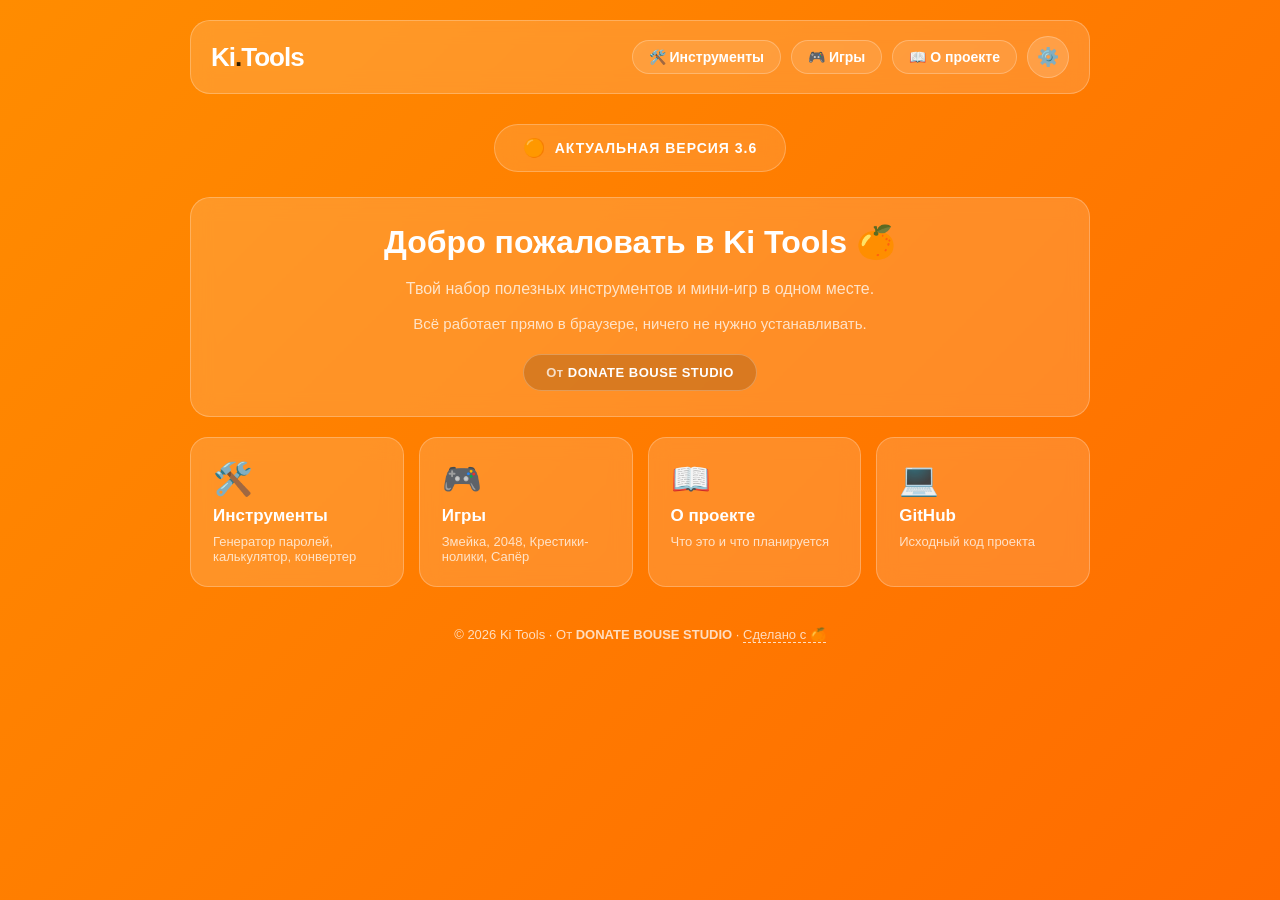
==== index.html @ 48af8087 "Update index.html" ====
<!DOCTYPE html>
<html lang="ru">
<head>
    <meta charset="UTF-8">
    <meta name="viewport" content="width=device-width, initial-scale=1.0">
    <title>Ki Tools — Полезные инструменты и игры</title>
    <link rel="icon" type="image/svg+xml" href="favicon.svg">
    <link rel="apple-touch-icon" href="icon-192.png">
    <link rel="manifest" href="manifest.json">
    <meta name="theme-color" content="#FF8C00">
    <meta name="description" content="Ki Tools — полезные инструменты и мини-игры в одном месте. От DONATE BOUSE STUDIO.">
    <link rel="stylesheet" href="style.css?v=5">
    <style>
        .studio-badge {
            display: inline-block;
            margin-top: 18px;
            padding: 10px 22px;
            border-radius: 50px;
            background: rgba(0, 0, 0, 0.15);
            border: 1px solid var(--card-border);
            font-size: 13px;
            font-weight: 600;
            letter-spacing: 0.5px;
            color: var(--text-dim);
        }
        .studio-badge strong { color: var(--text); font-weight: 800; }
        .install-btn {
            display: none;
            margin-top: 15px;
            padding: 12px 26px;
            border-radius: 50px;
            border: none;
            background: var(--primary);
            color: #fff;
            font-size: 15px;
            font-weight: 700;
            cursor: pointer;
            transition: background 0.3s, transform 0.3s;
            font-family: inherit;
        }
        .install-btn:hover { background: var(--primary-dark); transform: translateY(-2px); }
        .install-btn.show { display: inline-block; }

        .version-badge {
            display: flex;
            align-items: center;
            justify-content: center;
            gap: 10px;
            margin: 0 auto 25px;
            padding: 12px 28px;
            border-radius: 50px;
            background: rgba(255, 255, 255, 0.12);
            border: 1px solid var(--card-border);
            backdrop-filter: blur(10px);
            width: fit-content;
            animation: versionAppear 0.8s ease-out, versionPulse 2.5s ease-in-out 0.8s infinite;
            position: relative;
            overflow: hidden;
        }
        .version-badge::before {
            content: '';
            position: absolute;
            top: 0; left: -100%; width: 100%; height: 100%;
            background: linear-gradient(90deg, transparent, rgba(255,255,255,0.3), transparent);
            animation: versionShine 3s ease-in-out infinite;
        }
        .version-dot { font-size: 18px; animation: dotBounce 1.5s ease-in-out infinite; }
        .version-text {
            font-size: 14px; font-weight: 700; letter-spacing: 1px;
            text-transform: uppercase; color: var(--text);
            animation: textGlow 2.5s ease-in-out infinite;
        }
        @keyframes versionAppear { from { opacity: 0; transform: translateY(-20px) scale(0.9); } to { opacity: 1; transform: translateY(0) scale(1); } }
        @keyframes versionPulse { 0%, 100% { box-shadow: 0 0 0 rgba(255, 140, 0, 0); transform: scale(1); } 50% { box-shadow: 0 0 25px rgba(255, 140, 0, 0.4); transform: scale(1.03); } }
        @keyframes versionShine { 0% { left: -100%; } 50%, 100% { left: 100%; } }
        @keyframes dotBounce { 0%, 100% { transform: translateY(0) scale(1); } 50% { transform: translateY(-4px) scale(1.15); } }
        @keyframes textGlow { 0%, 100% { text-shadow: 0 0 0 rgba(255, 140, 0, 0); } 50% { text-shadow: 0 0 15px rgba(255, 140, 0, 0.6); } }

        @keyframes bounce { from { transform: translateY(0) scale(1); } to { transform: translateY(-15px) scale(1.1); } }
        #easterEggTrigger:hover { color: var(--primary); border-bottom-color: var(--primary) !important; }
        @keyframes confettiFall { 0% { transform: translateY(0) rotate(0deg); opacity: 1; } 100% { transform: translateY(100vh) rotate(720deg); opacity: 0; } }
    </style>
</head>
<body>
    <div class="aquarium">
        <div class="fish">🐠</div>
        <div class="fish">🐟</div>
        <div class="fish">🐡</div>
        <div class="fish">🦈</div>
        <div class="fish">🐠</div>
        <div class="fish">🐟</div>
        <div class="bubble-fish"></div>
        <div class="bubble-fish"></div>
        <div class="bubble-fish"></div>
        <div class="bubble-fish"></div>
        <div class="bubble-fish"></div>
        <div class="bubble-fish"></div>
    </div>

    <!-- Nyan Cat (виден только в теме Nyan) -->
    <div class="nyan-cat-anim">🐱</div>
    <div class="nyan-cat-anim">🌈</div>
    <div class="nyan-cat-anim">🐱</div>
    <div class="nyan-cat-anim">🌈</div>

    <header class="header">
        <a href="index.html" class="logo">Ki<span>.</span>Tools</a>
        <nav class="nav">
            <a href="tools.html">🛠️ Инструменты</a>
            <a href="game.html">🎮 Игры</a>
            <a href="site.html">📖 О проекте</a>
            <button class="settings-btn" onclick="openSettings()">⚙️</button>
        </nav>
    </header>

    <div class="container">
        <div class="version-badge">
            <span class="version-dot">🟠</span>
            <span class="version-text">Актуальная версия 3.6</span>
        </div>

        <div class="card" style="text-align: center;">
            <h2 style="font-size: 32px; margin-bottom: 15px;">Добро пожаловать в Ki Tools 🍊</h2>
            <p style="font-size: 16px; margin-bottom: 10px;">Твой набор полезных инструментов и мини-игр в одном месте.</p>
            <p>Всё работает прямо в браузере, ничего не нужно устанавливать.</p>
            <div class="studio-badge">От <strong>DONATE BOUSE STUDIO</strong></div>
            <br>
            <button class="install-btn" id="installBtn" onclick="installApp()">📲 Установить приложение</button>
        </div>

        <div class="grid">
            <a href="tools.html" class="tile">
                <span class="tile-icon">🛠️</span>
                <span class="tile-title">Инструменты</span>
                <span class="tile-desc">Генератор паролей, калькулятор, конвертер</span>
            </a>
            <a href="game.html" class="tile">
                <span class="tile-icon">🎮</span>
                <span class="tile-title">Игры</span>
                <span class="tile-desc">Змейка, 2048, Крестики-нолики, Сапёр</span>
            </a>
            <a href="site.html" class="tile">
                <span class="tile-icon">📖</span>
                <span class="tile-title">О проекте</span>
                <span class="tile-desc">Что это и что планируется</span>
            </a>
            <a href="https://github.com/dazhisuper0-create" class="tile">
                <span class="tile-icon">💻</span>
                <span class="tile-title">GitHub</span>
                <span class="tile-desc">Исходный код проекта</span>
            </a>
        </div>
    </div>

    <footer class="footer">
        <p>© 2026 Ki Tools · От <strong>DONATE BOUSE STUDIO</strong> · <span id="easterEggTrigger" style="cursor: pointer; border-bottom: 1px dashed var(--text-dim);">Сделано с 🍊</span></p>
    </footer>

    <!-- Модальное окно тем -->
    <div class="modal-overlay" id="settingsModal">
        <div class="modal">
            <h2>🎨 Выбери тему</h2>
            <div class="theme-grid">
                <div class="theme-option theme-orange" onclick="setTheme('orange')">🟠 Оранжевая</div>
                <div class="theme-option theme-dark" onclick="setTheme('dark')">⚫ Тёмная</div>
                <div class="theme-option theme-light" onclick="setTheme('light')">⚪ Светлая</div>
                <div class="theme-option theme-blue" onclick="setTheme('blue')">🔵 Синяя</div>
                <div class="theme-option theme-green" onclick="setTheme('green')">🟢 Зелёная</div>
                <div class="theme-option theme-fish" onclick="setTheme('fish')">🐠 Рыбки</div>
                <div class="theme-option theme-red" onclick="setTheme('red')">🔴 Красная</div>
                <div class="theme-option theme-space" onclick="setTheme('space')">🌌 Космос</div>
                <div class="theme-option theme-nyan" onclick="setTheme('nyan')">🐱 Nyan Cat</div>
                <div class="theme-option theme-yellow" onclick="setTheme('yellow')">🟡 Жёлтая</div>
                <div class="theme-option theme-darkred" onclick="setTheme('darkred')">🍷 Тёмно-красная</div>
            </div>
            <button class="close-btn" onclick="closeSettings()">Готово</button>
        </div>
    </div>

    <!-- Пасхалка: ввод кода -->
    <div class="modal-overlay" id="easterEggModal">
        <div class="modal" style="text-align: center;">
            <h2>🔐 Секретный код</h2>
            <p style="font-size: 14px; color: var(--text-dim); margin-bottom: 15px;">Введи код, чтобы открыть секрет</p>
            <input type="text" id="easterEggInput" placeholder="Введи код..."
                style="width: 100%; padding: 14px 18px; border-radius: 12px; border: 2px solid var(--card-border); background: rgba(255,255,255,0.1); color: var(--text); font-size: 16px; font-family: inherit; outline: none; text-align: center; margin-bottom: 15px;"
                onkeydown="if(event.key==='Enter') checkEasterEgg()">
            <div class="btn-row" style="justify-content: center;">
                <button class="btn" onclick="checkEasterEgg()">Открыть</button>
                <button class="btn btn-secondary" onclick="closeEasterEgg()">Отмена</button>
            </div>
            <p id="easterEggError" style="font-size: 13px; color: #FF5252; margin-top: 10px; display: none;">❌ Неверный код. Попробуй ещё!</p>
        </div>
    </div>

    <!-- Пасхалка: секретное сообщение -->
    <div class="modal-overlay" id="secretModal">
        <div class="modal" style="text-align: center;">
            <div style="font-size: 64px; margin-bottom: 15px; animation: bounce 0.8s infinite alternate;">🎉</div>
            <h2 style="font-size: 28px; margin-bottom: 10px;">Ты нашёл пасхалку!</h2>
            <p style="font-size: 16px; color: var(--text-dim); margin-bottom: 20px;">
                Секретный код: <strong style="color: var(--primary);">SUPER BOOM</strong>
            </p>
            <p style="font-size: 14px; color: var(--text-dim); margin-bottom: 20px;">Ты официально крутой 🍊</p>
            <button class="btn" onclick="closeSecret()">Закрыть</button>
        </div>
    </div>

    <script>
        // ===== ТЕМА =====
        const savedTheme = localStorage.getItem('ki-theme') || 'orange';
        document.documentElement.setAttribute('data-theme', savedTheme);

        function openSettings() {
            document.getElementById('settingsModal').classList.add('active');
            document.querySelectorAll('.theme-option').forEach(opt => {
                opt.classList.remove('active');
                if (opt.classList.contains('theme-' + localStorage.getItem('ki-theme'))) {
                    opt.classList.add('active');
                }
            });
        }
        function closeSettings() { document.getElementById('settingsModal').classList.remove('active'); }
        function setTheme(theme) {
            document.documentElement.setAttribute('data-theme', theme);
            localStorage.setItem('ki-theme', theme);
            document.querySelectorAll('.theme-option').forEach(opt => opt.classList.remove('active'));
            if (event && event.target) event.target.classList.add('active');
        }
        document.getElementById('settingsModal').addEventListener('click', function(e) {
            if (e.target === this) closeSettings();
        });

        // ===== PWA УСТАНОВКА =====
        let deferredPrompt;
        const installBtn = document.getElementById('installBtn');
        window.addEventListener('beforeinstallprompt', (e) => {
            e.preventDefault();
            deferredPrompt = e;
            installBtn.classList.add('show');
        });
        function installApp() {
            if (deferredPrompt) {
                deferredPrompt.prompt();
                deferredPrompt.userChoice.then((choice) => {
                    if (choice.outcome === 'accepted') installBtn.classList.remove('show');
                    deferredPrompt = null;
                });
            }
        }
        window.addEventListener('appinstalled', () => installBtn.classList.remove('show'));

        if ('serviceWorker' in navigator) {
            navigator.serviceWorker.register('sw.js').catch(() => {});
        }

        // ===== ПАСХАЛКА =====
        const easterEggModal = document.getElementById('easterEggModal');
        const secretModal = document.getElementById('secretModal');
        const easterEggInput = document.getElementById('easterEggInput');
        const easterEggError = document.getElementById('easterEggError');

        document.getElementById('easterEggTrigger').addEventListener('click', () => {
            easterEggModal.classList.add('active');
            easterEggInput.value = '';
            easterEggError.style.display = 'none';
            setTimeout(() => easterEggInput.focus(), 100);
        });

        function checkEasterEgg() {
            const code = easterEggInput.value.trim().toLowerCase().replace(/\s+/g, ' ');
            if (code === 'super boom') {
                easterEggModal.classList.remove('active');
                secretModal.classList.add('active');
                fireConfetti();
                setTimeout(() => {
                    document.documentElement.setAttribute('data-theme', 'secret');
                    localStorage.setItem('ki-theme', 'secret');
                }, 500);
            } else {
                easterEggError.style.display = 'block';
                easterEggInput.value = '';
                easterEggInput.focus();
            }
        }

        function closeEasterEgg() { easterEggModal.classList.remove('active'); }
        function closeSecret() { secretModal.classList.remove('active'); }

        easterEggModal.addEventListener('click', function(e) { if (e.target === this) closeEasterEgg(); });
        secretModal.addEventListener('click', function(e) { if (e.target === this) closeSecret(); });

        function fireConfetti() {
            const colors = ['#FF8C00', '#FFD700', '#FF3B30', '#4CAF50', '#2196F3', '#9C27B0', '#FF69B4'];
            for (let i = 0; i < 60; i++) {
                const confetti = document.createElement('div');
                confetti.style.cssText = `
                    position: fixed; top: -20px; left: ${Math.random() * 100}%;
                    width: ${8 + Math.random() * 8}px; height: ${8 + Math.random() * 8}px;
                    background: ${colors[Math.floor(Math.random() * colors.length)]};
                    border-radius: ${Math.random() > 0.5 ? '50%' : '2px'};
                    z-index: 9999; pointer-events: none;
                    animation: confettiFall ${2 + Math.random() * 2}s linear forwards;
                `;
                document.body.appendChild(confetti);
                setTimeout(() => confetti.remove(), 4000);
            }
        }
    </script>
</body>
</html>
---- style.css ----
/* ===== ПЕРЕМЕННЫЕ ТЕМ ===== */
:root {
    --primary: #FF8C00;
    --primary-dark: #E85D00;
    --primary-light: #FFB347;
    --bg: linear-gradient(135deg, #FF8C00 0%, #FF6B00 50%, #E85D00 100%);
    --card-bg: rgba(255, 255, 255, 0.15);
    --card-border: rgba(255, 255, 255, 0.25);
    --text: #FFFFFF;
    --text-dim: rgba(255, 255, 255, 0.75);
    --shadow: rgba(0, 0, 0, 0.2);
    --accent: #2D1B00;
}

[data-theme="dark"] {
    --primary: #FF8C00; --primary-dark: #E85D00; --primary-light: #FFB347;
    --bg: linear-gradient(135deg, #1a1a1a 0%, #0d0d0d 100%);
    --card-bg: rgba(255, 255, 255, 0.08); --card-border: rgba(255, 255, 255, 0.15);
    --text: #FFFFFF; --text-dim: rgba(255, 255, 255, 0.6);
    --shadow: rgba(0, 0, 0, 0.5); --accent: #FF8C00;
}

[data-theme="light"] {
    --primary: #FF8C00; --primary-dark: #E85D00; --primary-light: #FFB347;
    --bg: linear-gradient(135deg, #FFF3E0 0%, #FFE0B2 100%);
    --card-bg: rgba(255, 255, 255, 0.7); --card-border: rgba(255, 140, 0, 0.3);
    --text: #2D1B00; --text-dim: rgba(45, 27, 0, 0.65);
    --shadow: rgba(255, 140, 0, 0.2); --accent: #E85D00;
}

[data-theme="blue"] {
    --primary: #2196F3; --primary-dark: #1769AA; --primary-light: #64B5F6;
    --bg: linear-gradient(135deg, #2196F3 0%, #1769AA 100%);
    --card-bg: rgba(255, 255, 255, 0.15); --card-border: rgba(255, 255, 255, 0.25);
    --text: #FFFFFF; --text-dim: rgba(255, 255, 255, 0.75);
    --shadow: rgba(0, 0, 0, 0.2); --accent: #0D47A1;
}

[data-theme="green"] {
    --primary: #4CAF50; --primary-dark: #388E3C; --primary-light: #81C784;
    --bg: linear-gradient(135deg, #4CAF50 0%, #2E7D32 100%);
    --card-bg: rgba(255, 255, 255, 0.15); --card-border: rgba(255, 255, 255, 0.25);
    --text: #FFFFFF; --text-dim: rgba(255, 255, 255, 0.75);
    --shadow: rgba(0, 0, 0, 0.2); --accent: #1B5E20;
}

[data-theme="fish"] {
    --primary: #00BCD4; --primary-dark: #0097A7; --primary-light: #4DD0E1;
    --bg: linear-gradient(180deg, #006064 0%, #00838F 30%, #00ACC1 70%, #26C6DA 100%);
    --card-bg: rgba(255, 255, 255, 0.12); --card-border: rgba(255, 255, 255, 0.25);
    --text: #FFFFFF; --text-dim: rgba(255, 255, 255, 0.75);
    --shadow: rgba(0, 0, 0, 0.3); --accent: #00E5FF;
}

[data-theme="red"] {
    --primary: #E53935; --primary-dark: #B71C1C; --primary-light: #EF5350;
    --bg: linear-gradient(135deg, #E53935 0%, #B71C1C 100%);
    --card-bg: rgba(255, 255, 255, 0.15); --card-border: rgba(255, 255, 255, 0.25);
    --text: #FFFFFF; --text-dim: rgba(255, 255, 255, 0.75);
    --shadow: rgba(0, 0, 0, 0.25); --accent: #7F0000;
}

[data-theme="space"] {
    --primary: #7C4DFF; --primary-dark: #536DFE; --primary-light: #B388FF;
    --bg: radial-gradient(ellipse at bottom, #1B2735 0%, #090A0F 100%);
    --card-bg: rgba(255, 255, 255, 0.08); --card-border: rgba(255, 255, 255, 0.15);
    --text: #FFFFFF; --text-dim: rgba(255, 255, 255, 0.6);
    --shadow: rgba(0, 0, 0, 0.5); --accent: #B388FF;
}

[data-theme="secret"] {
    --primary: #FF8C00; --primary-dark: #E85D00; --primary-light: #FFB347;
    --bg: url('secret-bg.jpg') center/cover no-repeat fixed;
    --card-bg: rgba(0, 0, 0, 0.5); --card-border: rgba(255, 255, 255, 0.3);
    --text: #FFFFFF; --text-dim: rgba(255, 255, 255, 0.8);
    --shadow: rgba(0, 0, 0, 0.6); --accent: #FFD700;
}

[data-theme="nyan"] {
    --primary: #FF69B4;
    --primary-dark: #E91E63;
    --primary-light: #FFB6C1;
    --bg: linear-gradient(135deg, #1a1a2e 0%, #16213e 50%, #0f3460 100%);
    --card-bg: rgba(255, 255, 255, 0.1);
    --card-border: rgba(255, 105, 180, 0.4);
    --text: #FFFFFF;
    --text-dim: rgba(255, 255, 255, 0.7);
    --shadow: rgba(255, 105, 180, 0.3);
    --accent: #FFD700;
}
[data-theme="yellow"] {
    --primary: #FFC107;
    --primary-dark: #FF8F00;
    --primary-light: #FFE082;
    --bg: linear-gradient(135deg, #FFD54F 0%, #FFC107 50%, #FF8F00 100%);
    --card-bg: rgba(255, 255, 255, 0.25);
    --card-border: rgba(255, 255, 255, 0.4);
    --text: #3E2723;
    --text-dim: rgba(62, 39, 35, 0.75);
    --shadow: rgba(255, 143, 0, 0.3);
    --accent: #E65100;
}
[data-theme="darkred"] {
    --primary: #D32F2F;
    --primary-dark: #8B0000;
    --primary-light: #EF5350;
    --bg: linear-gradient(135deg, #1a0a0a 0%, #2d0f0f 50%, #4a1515 100%);
    --card-bg: rgba(211, 47, 47, 0.12);
    --card-border: rgba(211, 47, 47, 0.35);
    --text: #FFCDD2;
    --text-dim: rgba(255, 205, 210, 0.65);
    --shadow: rgba(139, 0, 0, 0.5);
    --accent: #FF5252;
}
/* ===== БАЗОВЫЕ СТИЛИ ===== */
* {
    margin: 0;
    padding: 0;
    box-sizing: border-box;
    -webkit-tap-highlight-color: transparent;
}

body {
    font-family: -apple-system, BlinkMacSystemFont, 'Segoe UI', Roboto, sans-serif;
    background: var(--bg);
    background-size: 200% 200%;
    animation: gradientShift 12s ease infinite;
    min-height: 100vh;
    color: var(--text);
    padding: 20px;
    transition: background 0.5s ease, color 0.3s ease;
}

@keyframes gradientShift {
    0% { background-position: 0% 50%; }
    50% { background-position: 100% 50%; }
    100% { background-position: 0% 50%; }
}

/* ===== ЗВЁЗДЫ ДЛЯ КОСМОСА ===== */
[data-theme="space"] body::before {
    content: '';
    position: fixed;
    top: 0; left: 0; right: 0; bottom: 0;
    background-image: 
        radial-gradient(2px 2px at 20px 30px, #eee, rgba(0,0,0,0)),
        radial-gradient(2px 2px at 40px 70px, #fff, rgba(0,0,0,0)),
        radial-gradient(1px 1px at 90px 40px, #ddd, rgba(0,0,0,0)),
        radial-gradient(2px 2px at 160px 120px, #fff, rgba(0,0,0,0)),
        radial-gradient(1px 1px at 230px 80px, #eee, rgba(0,0,0,0)),
        radial-gradient(1px 1px at 300px 150px, #fff, rgba(0,0,0,0)),
        radial-gradient(2px 2px at 350px 50px, #ddd, rgba(0,0,0,0));
    background-repeat: repeat;
    background-size: 400px 250px;
    animation: twinkle 4s ease-in-out infinite;
    pointer-events: none;
    z-index: 0;
}

@keyframes twinkle {
    0%, 100% { opacity: 0.6; }
    50% { opacity: 1; }
}

/* ===== ШАПКА ===== */
.header {
    max-width: 900px;
    margin: 0 auto 30px;
    display: flex;
    justify-content: space-between;
    align-items: center;
    padding: 15px 20px;
    background: var(--card-bg);
    backdrop-filter: blur(10px);
    border: 1px solid var(--card-border);
    border-radius: 20px;
    animation: slideDown 0.6s ease-out;
    position: relative;
    z-index: 1;
}

@keyframes slideDown {
    from { opacity: 0; transform: translateY(-20px); }
    to { opacity: 1; transform: translateY(0); }
}

.logo {
    font-size: 26px;
    font-weight: 900;
    letter-spacing: -1px;
    color: var(--text);
    text-decoration: none;
}

.logo span { color: var(--accent); }

.nav {
    display: flex;
    gap: 10px;
    align-items: center;
}

.nav a {
    color: var(--text);
    text-decoration: none;
    font-size: 14px;
    font-weight: 600;
    padding: 8px 16px;
    border-radius: 50px;
    background: rgba(255, 255, 255, 0.1);
    border: 1px solid var(--card-border);
    transition: background 0.3s, transform 0.3s;
}

.nav a:hover {
    background: rgba(255, 255, 255, 0.25);
    transform: translateY(-2px);
}

.settings-btn {
    background: rgba(255, 255, 255, 0.15);
    border: 1px solid var(--card-border);
    color: var(--text);
    font-size: 18px;
    width: 42px;
    height: 42px;
    border-radius: 50%;
    cursor: pointer;
    transition: transform 0.3s, background 0.3s;
    display: flex;
    align-items: center;
    justify-content: center;
}

.settings-btn:hover {
    background: rgba(255, 255, 255, 0.3);
    transform: rotate(45deg);
}

/* ===== МОДАЛЬНОЕ ОКНО ===== */
.modal-overlay {
    display: none;
    position: fixed;
    top: 0; left: 0; right: 0; bottom: 0;
    background: rgba(0, 0, 0, 0.6);
    backdrop-filter: blur(5px);
    z-index: 1000;
    align-items: center;
    justify-content: center;
    padding: 20px;
    animation: fadeIn 0.3s ease;
}

.modal-overlay.active { display: flex; }

@keyframes fadeIn {
    from { opacity: 0; }
    to { opacity: 1; }
}

.modal {
    background: var(--card-bg);
    backdrop-filter: blur(20px);
    border: 1px solid var(--card-border);
    border-radius: 24px;
    padding: 30px;
    max-width: 400px;
    width: 100%;
    animation: popIn 0.4s ease-out;
}

@keyframes popIn {
    from { opacity: 0; transform: scale(0.9); }
    to { opacity: 1; transform: scale(1); }
}

.modal h2 {
    font-size: 22px;
    margin-bottom: 20px;
    text-align: center;
}

.theme-grid {
    display: grid;
    grid-template-columns: repeat(2, 1fr);
    gap: 12px;
    margin-bottom: 20px;
}

.theme-option {
    padding: 15px;
    border-radius: 15px;
    border: 2px solid var(--card-border);
    cursor: pointer;
    text-align: center;
    font-size: 13px;
    font-weight: 600;
    color: #fff;
    transition: transform 0.3s, border-color 0.3s;
}

.theme-option:hover { transform: scale(1.05); }
.theme-option.active { border-color: #fff; border-width: 3px; }

.theme-orange { background: linear-gradient(135deg, #FF8C00, #E85D00); }
.theme-dark { background: linear-gradient(135deg, #2a2a2a, #0d0d0d); }
.theme-light { background: linear-gradient(135deg, #FFF3E0, #FFE0B2); color: #2D1B00; }
.theme-blue { background: linear-gradient(135deg, #2196F3, #1769AA); }
.theme-green { background: linear-gradient(135deg, #4CAF50, #2E7D32); }
.theme-fish { background: linear-gradient(135deg, #00BCD4, #006064); }
.theme-red { background: linear-gradient(135deg, #E53935, #B71C1C); }
.theme-space { background: linear-gradient(135deg, #7C4DFF, #1B2735); }
.theme-nyan { background: linear-gradient(135deg, #FF69B4, #FFD700); color: #1a1a2e; }
.theme-secret { background: linear-gradient(135deg, #FFD700, #FF8C00); color: #2D1B00; }
.theme-yellow { background: linear-gradient(135deg, #FFD54F, #FF8F00); color: #3E2723; }
.theme-darkred { background: linear-gradient(135deg, #D32F2F, #4a1515); }

.close-btn {
    width: 100%;
    padding: 12px;
    border-radius: 50px;
    border: none;
    background: var(--primary);
    color: #fff;
    font-size: 15px;
    font-weight: 600;
    cursor: pointer;
    transition: background 0.3s, transform 0.3s;
}

.close-btn:hover {
    background: var(--primary-dark);
    transform: scale(1.02);
}

/* ===== КОНТЕЙНЕР ===== */
.container {
    max-width: 900px;
    margin: 0 auto;
    position: relative;
    z-index: 1;
}

/* ===== КАРТОЧКИ ===== */
.card {
    background: var(--card-bg);
    backdrop-filter: blur(10px);
    border: 1px solid var(--card-border);
    border-radius: 20px;
    padding: 25px;
    margin-bottom: 20px;
    animation: popIn 0.6s ease-out both;
    transition: transform 0.3s, box-shadow 0.3s;
}

.card:hover {
    transform: translateY(-4px);
    box-shadow: 0 15px 40px var(--shadow);
}

.card h2 {
    font-size: 20px;
    margin-bottom: 12px;
}

.card p {
    font-size: 15px;
    line-height: 1.6;
    color: var(--text-dim);
}

/* ===== СЕТКА ПЛИТОК ===== */
.grid {
    display: grid;
    grid-template-columns: repeat(auto-fill, minmax(200px, 1fr));
    gap: 15px;
    margin-top: 20px;
}

.tile {
    background: var(--card-bg);
    backdrop-filter: blur(10px);
    border: 1px solid var(--card-border);
    border-radius: 18px;
    padding: 22px;
    text-decoration: none;
    color: var(--text);
    transition: transform 0.3s, background 0.3s, box-shadow 0.3s;
    display: flex;
    flex-direction: column;
    gap: 8px;
    animation: popIn 0.6s ease-out both;
}

.tile:hover {
    transform: translateY(-5px) scale(1.02);
    background: rgba(255, 255, 255, 0.25);
    box-shadow: 0 15px 40px var(--shadow);
}

.tile-icon { font-size: 32px; }
.tile-title { font-size: 17px; font-weight: 700; }
.tile-desc { font-size: 13px; color: var(--text-dim); }

/* ===== ФУТЕР ===== */
.footer {
    text-align: center;
    margin-top: 40px;
    font-size: 13px;
    color: var(--text-dim);
    animation: fadeIn 1s ease-out 0.5s both;
    position: relative;
    z-index: 1;
}

.footer a {
    color: var(--text);
    text-decoration: none;
    border-bottom: 1px solid var(--text-dim);
}

/* ===== АКВАРИУМ ===== */
.aquarium {
    display: none;
    position: fixed;
    top: 0; left: 0; right: 0; bottom: 0;
    pointer-events: none;
    overflow: hidden;
    z-index: 0;
}

[data-theme="fish"] .aquarium {
    display: block;
}

.fish {
    position: absolute;
    font-size: 32px;
    opacity: 0.6;
    animation: swim linear infinite;
}

.fish:nth-child(1) { top: 15%; animation-duration: 18s; animation-delay: 0s; font-size: 36px; }
.fish:nth-child(2) { top: 35%; animation-duration: 24s; animation-delay: 3s; font-size: 28px; }
.fish:nth-child(3) { top: 55%; animation-duration: 20s; animation-delay: 6s; font-size: 40px; }
.fish:nth-child(4) { top: 75%; animation-duration: 28s; animation-delay: 2s; font-size: 30px; }
.fish:nth-child(5) { top: 25%; animation-duration: 22s; animation-delay: 8s; font-size: 34px; }
.fish:nth-child(6) { top: 65%; animation-duration: 26s; animation-delay: 5s; font-size: 26px; }

@keyframes swim {
    0% { left: -80px; transform: scaleX(1); }
    49% { transform: scaleX(1); }
    50% { left: 100%; transform: scaleX(-1); }
    99% { transform: scaleX(-1); }
    100% { left: -80px; transform: scaleX(1); }
}

.bubble-fish {
    position: absolute;
    bottom: -30px;
    width: 12px;
    height: 12px;
    border-radius: 50%;
    background: rgba(255, 255, 255, 0.3);
    border: 1px solid rgba(255, 255, 255, 0.5);
    animation: rise linear infinite;
}

.bubble-fish:nth-child(7) { left: 10%; animation-duration: 8s; animation-delay: 0s; }
.bubble-fish:nth-child(8) { left: 25%; animation-duration: 11s; animation-delay: 2s; width: 8px; height: 8px; }
.bubble-fish:nth-child(9) { left: 45%; animation-duration: 9s; animation-delay: 4s; width: 14px; height: 14px; }
.bubble-fish:nth-child(10) { left: 65%; animation-duration: 12s; animation-delay: 1s; }
.bubble-fish:nth-child(11) { left: 80%; animation-duration: 10s; animation-delay: 3s; width: 10px; height: 10px; }
.bubble-fish:nth-child(12) { left: 92%; animation-duration: 13s; animation-delay: 5s; width: 16px; height: 16px; }

@keyframes rise {
    0% { bottom: -30px; opacity: 0; transform: translateX(0); }
    10% { opacity: 0.8; }
    50% { transform: translateX(20px); }
    90% { opacity: 0.8; }
    100% { bottom: 100%; opacity: 0; transform: translateX(-10px); }
}

/* ===== NYAN CAT ===== */
.nyan-cat-anim {
    display: none;
    position: fixed;
    font-size: 32px;
    pointer-events: none;
    z-index: 0;
    animation: nyanFly linear infinite;
    opacity: 0.8;
}

[data-theme="nyan"] .nyan-cat-anim {
    display: block;
}

.nyan-cat-anim:nth-child(1) { top: 15%; animation-duration: 12s; animation-delay: 0s; }
.nyan-cat-anim:nth-child(2) { top: 40%; animation-duration: 16s; animation-delay: 3s; font-size: 24px; }
.nyan-cat-anim:nth-child(3) { top: 65%; animation-duration: 14s; animation-delay: 6s; font-size: 40px; }
.nyan-cat-anim:nth-child(4) { top: 80%; animation-duration: 18s; animation-delay: 1s; font-size: 28px; }

@keyframes nyanFly {
    0% { left: -80px; transform: scaleX(1); }
    49% { transform: scaleX(1); }
    50% { left: 100%; transform: scaleX(-1); }
    99% { transform: scaleX(-1); }
    100% { left: -80px; transform: scaleX(1); }
}

/* ===== АДАПТИВ ===== */
@media (max-width: 600px) {
    body { padding: 15px; }
    .header { padding: 12px 15px; flex-wrap: wrap; gap: 10px; }
    .logo { font-size: 22px; }
    .nav a { font-size: 12px; padding: 6px 12px; }
    .card { padding: 20px; }
    .card h2 { font-size: 17px; }
    .card p { font-size: 14px; }
    .grid { grid-template-columns: repeat(2, 1fr); gap: 10px; }
    .tile { padding: 16px; }
    .tile-icon { font-size: 26px; }
    .tile-title { font-size: 14px; }
    .tile-desc { font-size: 11px; }
    .theme-grid { grid-template-columns: repeat(2, 1fr); }
    .modal { padding: 20px; }
    .fish { font-size: 22px !important; }
}

@media (max-width: 360px) {
    .grid { grid-template-columns: 1fr; }
    .logo { font-size: 20px; }
}
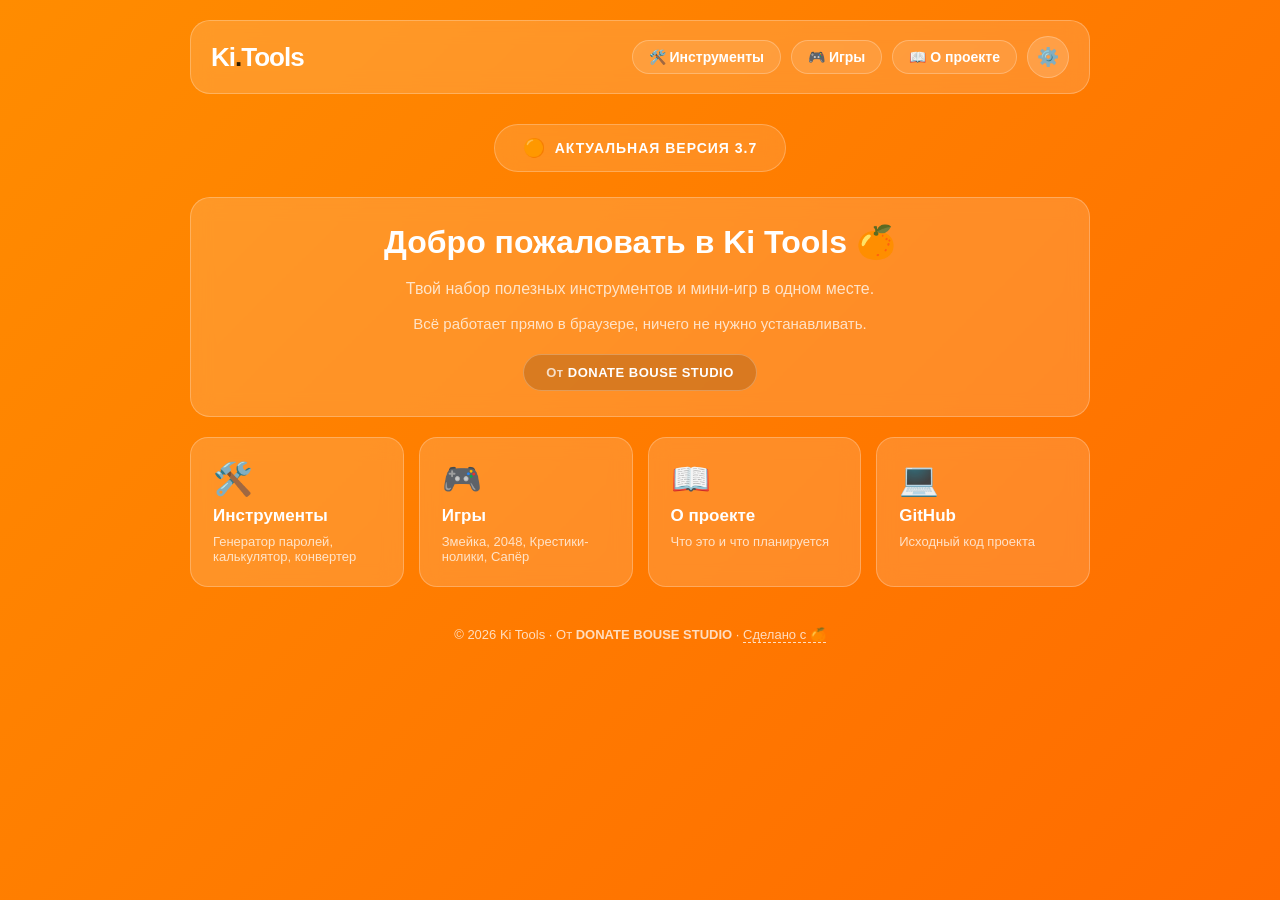
==== commit e03d80af: "Update index.html" ====
--- a/index.html
+++ b/index.html
@@ -116,7 +116,7 @@
     <div class="container">
         <div class="version-badge">
             <span class="version-dot">🟠</span>
-            <span class="version-text">Актуальная версия 3.6</span>
+            <span class="version-text">Актуальная версия 3.7</span>
         </div>
 
         <div class="card" style="text-align: center;">
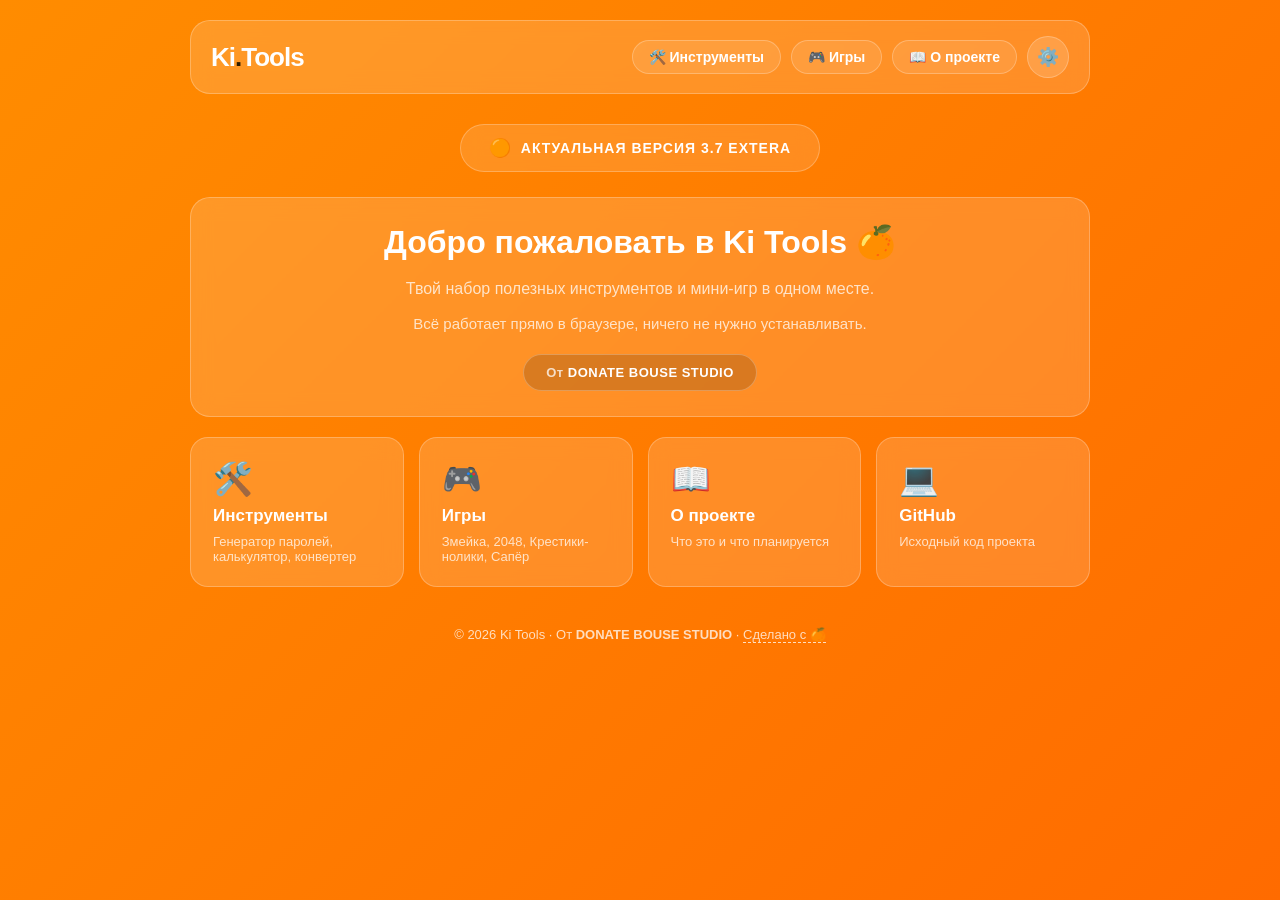
==== commit 6d5d5791: "Update index.html" ====
--- a/index.html
+++ b/index.html
@@ -116,7 +116,7 @@
     <div class="container">
         <div class="version-badge">
             <span class="version-dot">🟠</span>
-            <span class="version-text">Актуальная версия 3.7</span>
+            <span class="version-text">Актуальная версия 3.7 extera</span>
         </div>
 
         <div class="card" style="text-align: center;">
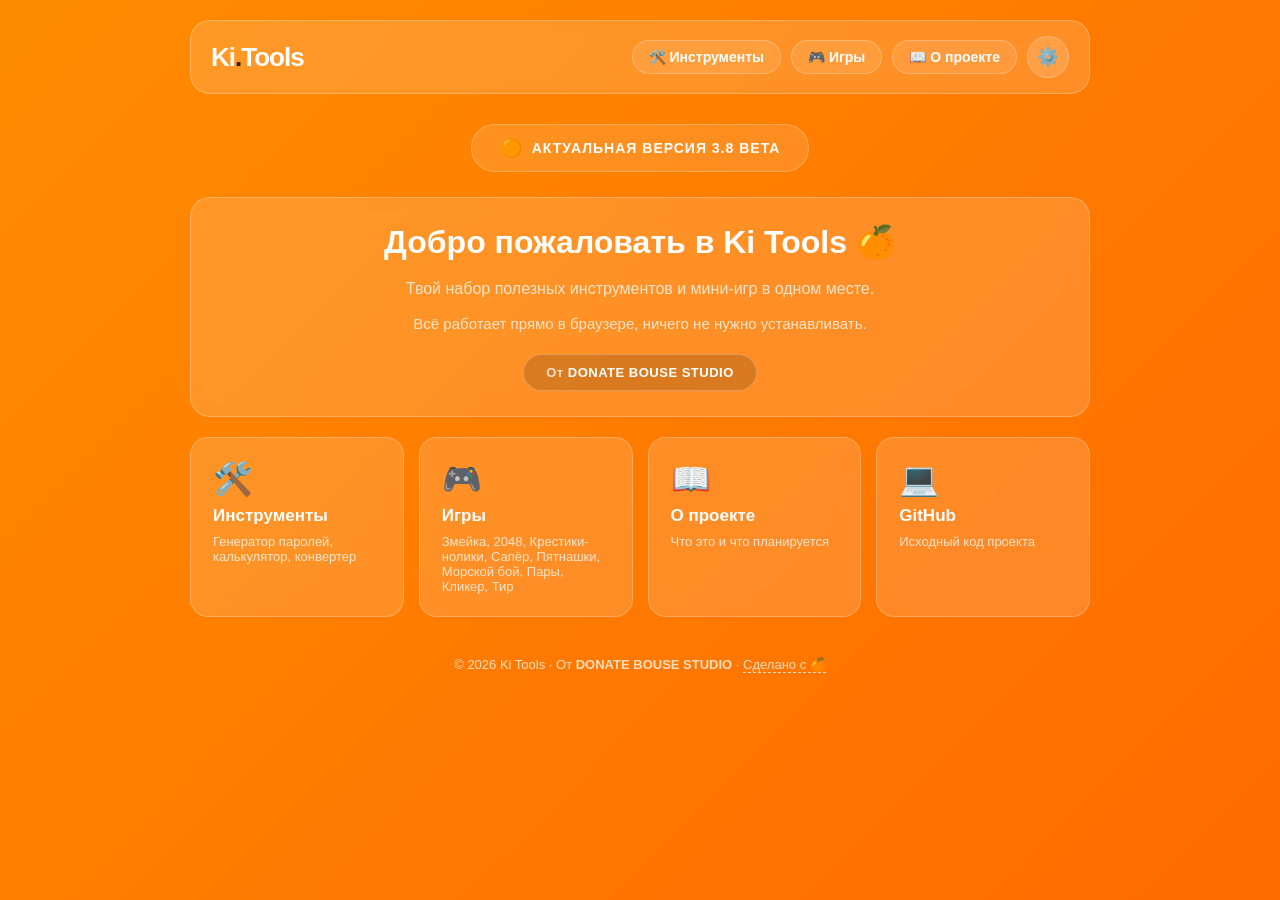
==== commit 1c031e44: "Update index.html" ====
--- a/index.html
+++ b/index.html
@@ -116,7 +116,7 @@
     <div class="container">
         <div class="version-badge">
             <span class="version-dot">🟠</span>
-            <span class="version-text">Актуальная версия 3.7 extera</span>
+            <span class="version-text">Актуальная версия 3.8 beta</span>
         </div>
 
         <div class="card" style="text-align: center;">
@@ -137,7 +137,7 @@
             <a href="game.html" class="tile">
                 <span class="tile-icon">🎮</span>
                 <span class="tile-title">Игры</span>
-                <span class="tile-desc">Змейка, 2048, Крестики-нолики, Сапёр</span>
+                <span class="tile-desc">Змейка, 2048, Крестики-нолики, Сапёр, Пятнашки, Морской бой, Пары, Кликер, Тир</span>
             </a>
             <a href="site.html" class="tile">
                 <span class="tile-icon">📖</span>
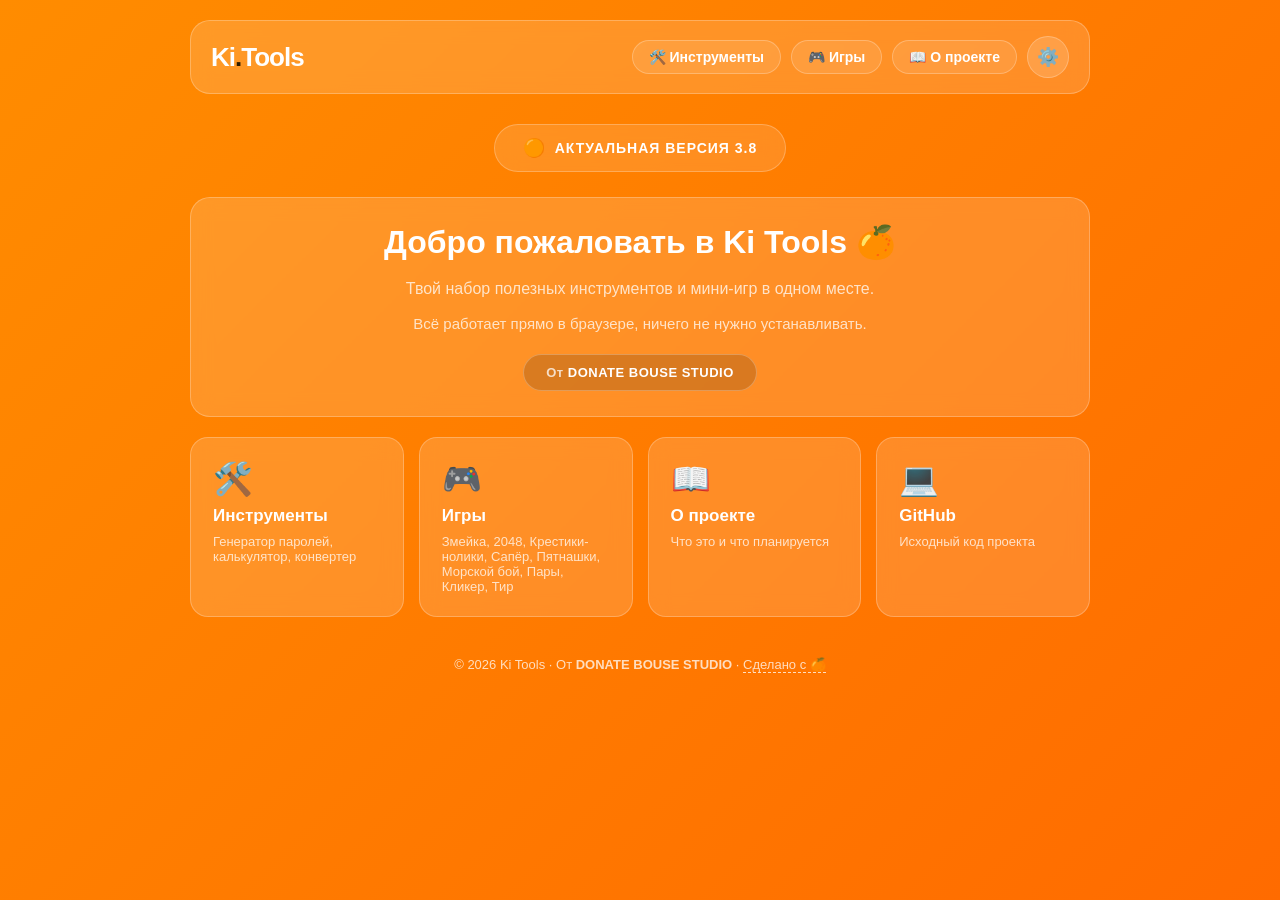
==== commit 7c52e2b9: "Update index.html" ====
--- a/index.html
+++ b/index.html
@@ -116,7 +116,7 @@
     <div class="container">
         <div class="version-badge">
             <span class="version-dot">🟠</span>
-            <span class="version-text">Актуальная версия 3.8 beta</span>
+            <span class="version-text">Актуальная версия 3.8</span>
         </div>
 
         <div class="card" style="text-align: center;">
@@ -172,6 +172,8 @@
                 <div class="theme-option theme-nyan" onclick="setTheme('nyan')">🐱 Nyan Cat</div>
                 <div class="theme-option theme-yellow" onclick="setTheme('yellow')">🟡 Жёлтая</div>
                 <div class="theme-option theme-darkred" onclick="setTheme('darkred')">🍷 Тёмно-красная</div>
+                <div class="theme-option theme-sakura" onclick="setTheme('sakura')">🌸 Сакура</div>
+                <div class="theme-option theme-ice" onclick="setTheme('ice')">❄️ Лёд</div>
             </div>
             <button class="close-btn" onclick="closeSettings()">Готово</button>
         </div>
--- a/style.css
+++ b/style.css
@@ -111,6 +111,31 @@
     --text-dim: rgba(255, 205, 210, 0.65);
     --shadow: rgba(139, 0, 0, 0.5);
     --accent: #FF5252;
+}
+[data-theme="sakura"] {
+    --primary: #F48FB1;
+    --primary-dark: #D81B60;
+    --primary-light: #F8BBD0;
+    --bg: linear-gradient(135deg, #FCE4EC 0%, #F8BBD0 50%, #F48FB1 100%);
+    --card-bg: rgba(255, 255, 255, 0.5);
+    --card-border: rgba(216, 27, 96, 0.3);
+    --text: #4A148C;
+    --text-dim: rgba(74, 20, 140, 0.65);
+    --shadow: rgba(216, 27, 96, 0.2);
+    --accent: #AD1457;
+}
+
+[data-theme="ice"] {
+    --primary: #4FC3F7;
+    --primary-dark: #0277BD;
+    --primary-light: #B3E5FC;
+    --bg: linear-gradient(135deg, #E1F5FE 0%, #B3E5FC 50%, #81D4FA 100%);
+    --card-bg: rgba(255, 255, 255, 0.55);
+    --card-border: rgba(2, 119, 189, 0.3);
+    --text: #01579B;
+    --text-dim: rgba(1, 87, 155, 0.65);
+    --shadow: rgba(2, 119, 189, 0.2);
+    --accent: #0277BD;
 }
 /* ===== БАЗОВЫЕ СТИЛИ ===== */
 * {
@@ -314,6 +339,8 @@
 .theme-secret { background: linear-gradient(135deg, #FFD700, #FF8C00); color: #2D1B00; }
 .theme-yellow { background: linear-gradient(135deg, #FFD54F, #FF8F00); color: #3E2723; }
 .theme-darkred { background: linear-gradient(135deg, #D32F2F, #4a1515); }
+.theme-sakura { background: linear-gradient(135deg, #F8BBD0, #F48FB1); color: #4A148C; }
+.theme-ice { background: linear-gradient(135deg, #B3E5FC, #81D4FA); color: #01579B; }
 
 .close-btn {
     width: 100%;
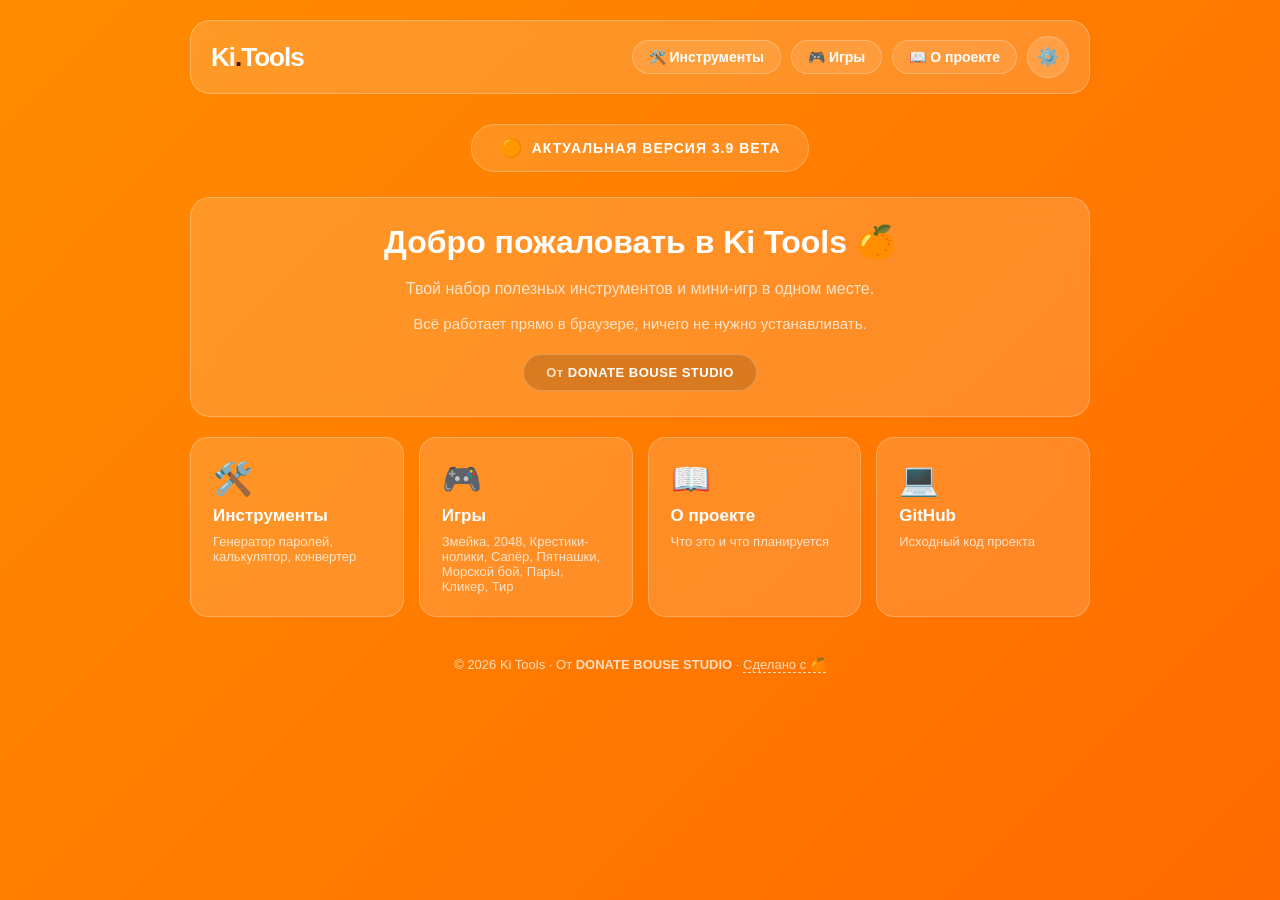
==== commit 6d32f269: "Update index.html" ====
--- a/index.html
+++ b/index.html
@@ -116,7 +116,7 @@
     <div class="container">
         <div class="version-badge">
             <span class="version-dot">🟠</span>
-            <span class="version-text">Актуальная версия 3.8</span>
+            <span class="version-text">Актуальная версия 3.9 beta</span>
         </div>
 
         <div class="card" style="text-align: center;">
@@ -174,6 +174,7 @@
                 <div class="theme-option theme-darkred" onclick="setTheme('darkred')">🍷 Тёмно-красная</div>
                 <div class="theme-option theme-sakura" onclick="setTheme('sakura')">🌸 Сакура</div>
                 <div class="theme-option theme-ice" onclick="setTheme('ice')">❄️ Лёд</div>
+                <div class="theme-option theme-brown" onclick="setTheme('brown')">🟤 Коричневая</div>
             </div>
             <button class="close-btn" onclick="closeSettings()">Готово</button>
         </div>
--- a/style.css
+++ b/style.css
@@ -136,6 +136,19 @@
     --text-dim: rgba(1, 87, 155, 0.65);
     --shadow: rgba(2, 119, 189, 0.2);
     --accent: #0277BD;
+}
+[data-theme="brown"] {
+    --primary: #8D6E63;
+    --primary-dark: #5D4037;
+    --primary-light: #BCAAA4;
+    --bg: linear-gradient(135deg, #4E342E 0%, #3E2723 50%, #271815 100%);
+    --card-bg: rgba(255, 255, 255, 0.08);
+    --card-border: rgba(255, 255, 255, 0.15);
+    --text: #EFEBE9;
+    --text-dim: rgba(239, 235, 233, 0.7);
+    --shadow: rgba(0, 0, 0, 0.5);
+    --accent: #D7CCC8;
+
 }
 /* ===== БАЗОВЫЕ СТИЛИ ===== */
 * {
@@ -341,6 +354,7 @@
 .theme-darkred { background: linear-gradient(135deg, #D32F2F, #4a1515); }
 .theme-sakura { background: linear-gradient(135deg, #F8BBD0, #F48FB1); color: #4A148C; }
 .theme-ice { background: linear-gradient(135deg, #B3E5FC, #81D4FA); color: #01579B; }
+.theme-brown { background: linear-gradient(135deg, #8D6E63, #4E342E); }
 
 .close-btn {
     width: 100%;
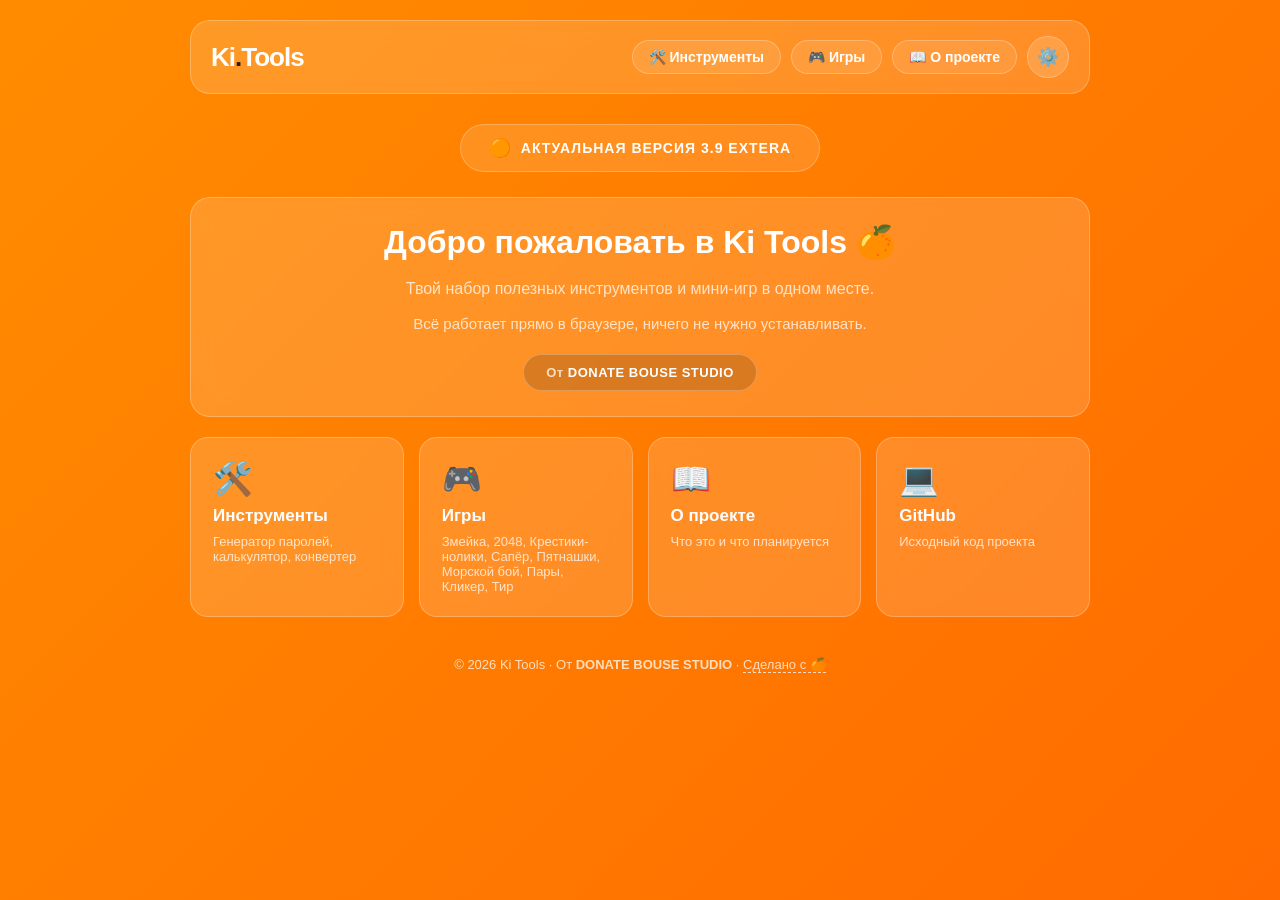
==== commit 2b360bc0: "Update index.html" ====
--- a/index.html
+++ b/index.html
@@ -116,7 +116,7 @@
     <div class="container">
         <div class="version-badge">
             <span class="version-dot">🟠</span>
-            <span class="version-text">Актуальная версия 3.9 beta</span>
+            <span class="version-text">Актуальная версия 3.9 extera</span>
         </div>
 
         <div class="card" style="text-align: center;">
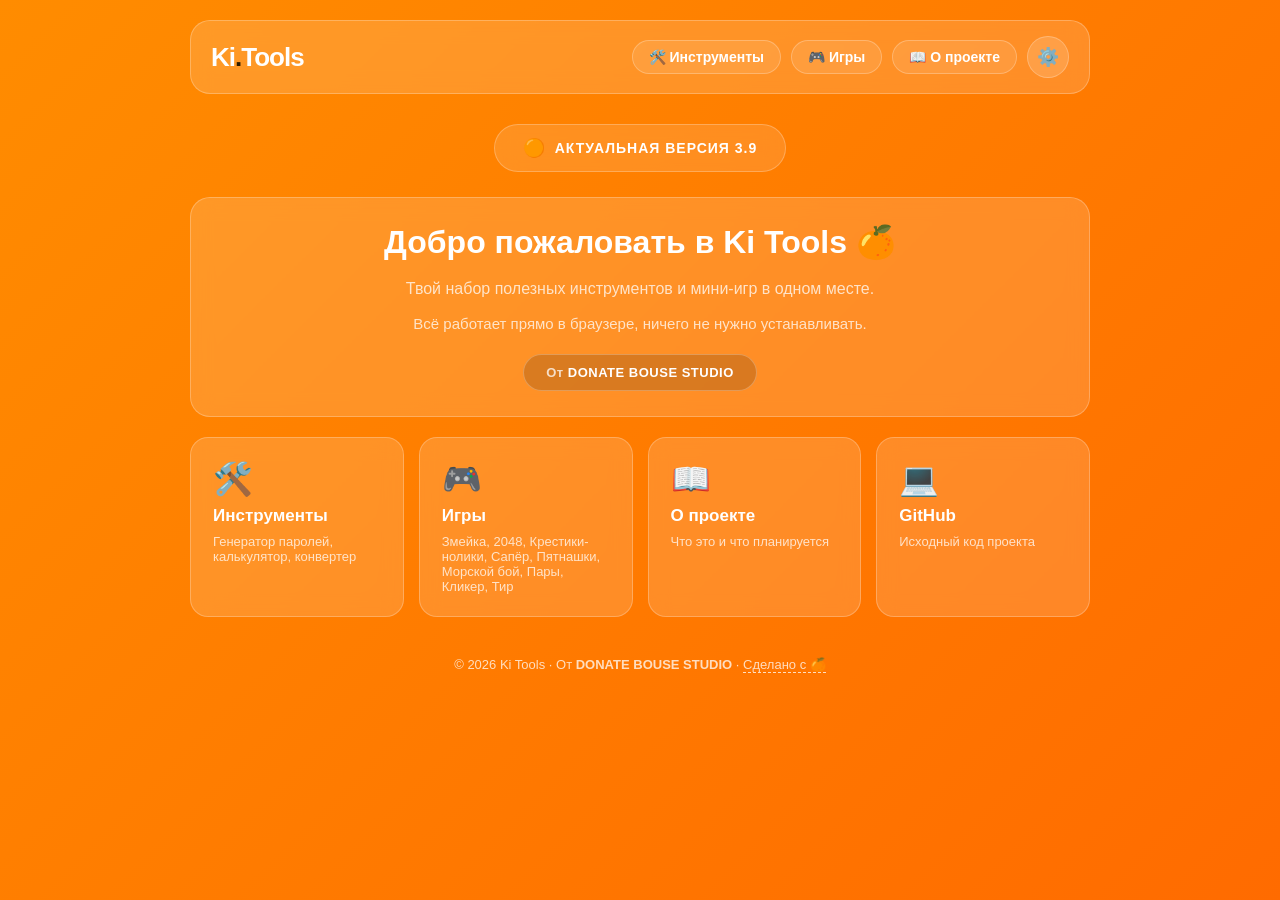
==== commit 515b32b6: "Update index.html" ====
--- a/index.html
+++ b/index.html
@@ -116,7 +116,7 @@
     <div class="container">
         <div class="version-badge">
             <span class="version-dot">🟠</span>
-            <span class="version-text">Актуальная версия 3.9 extera</span>
+            <span class="version-text">Актуальная версия 3.9</span>
         </div>
 
         <div class="card" style="text-align: center;">
